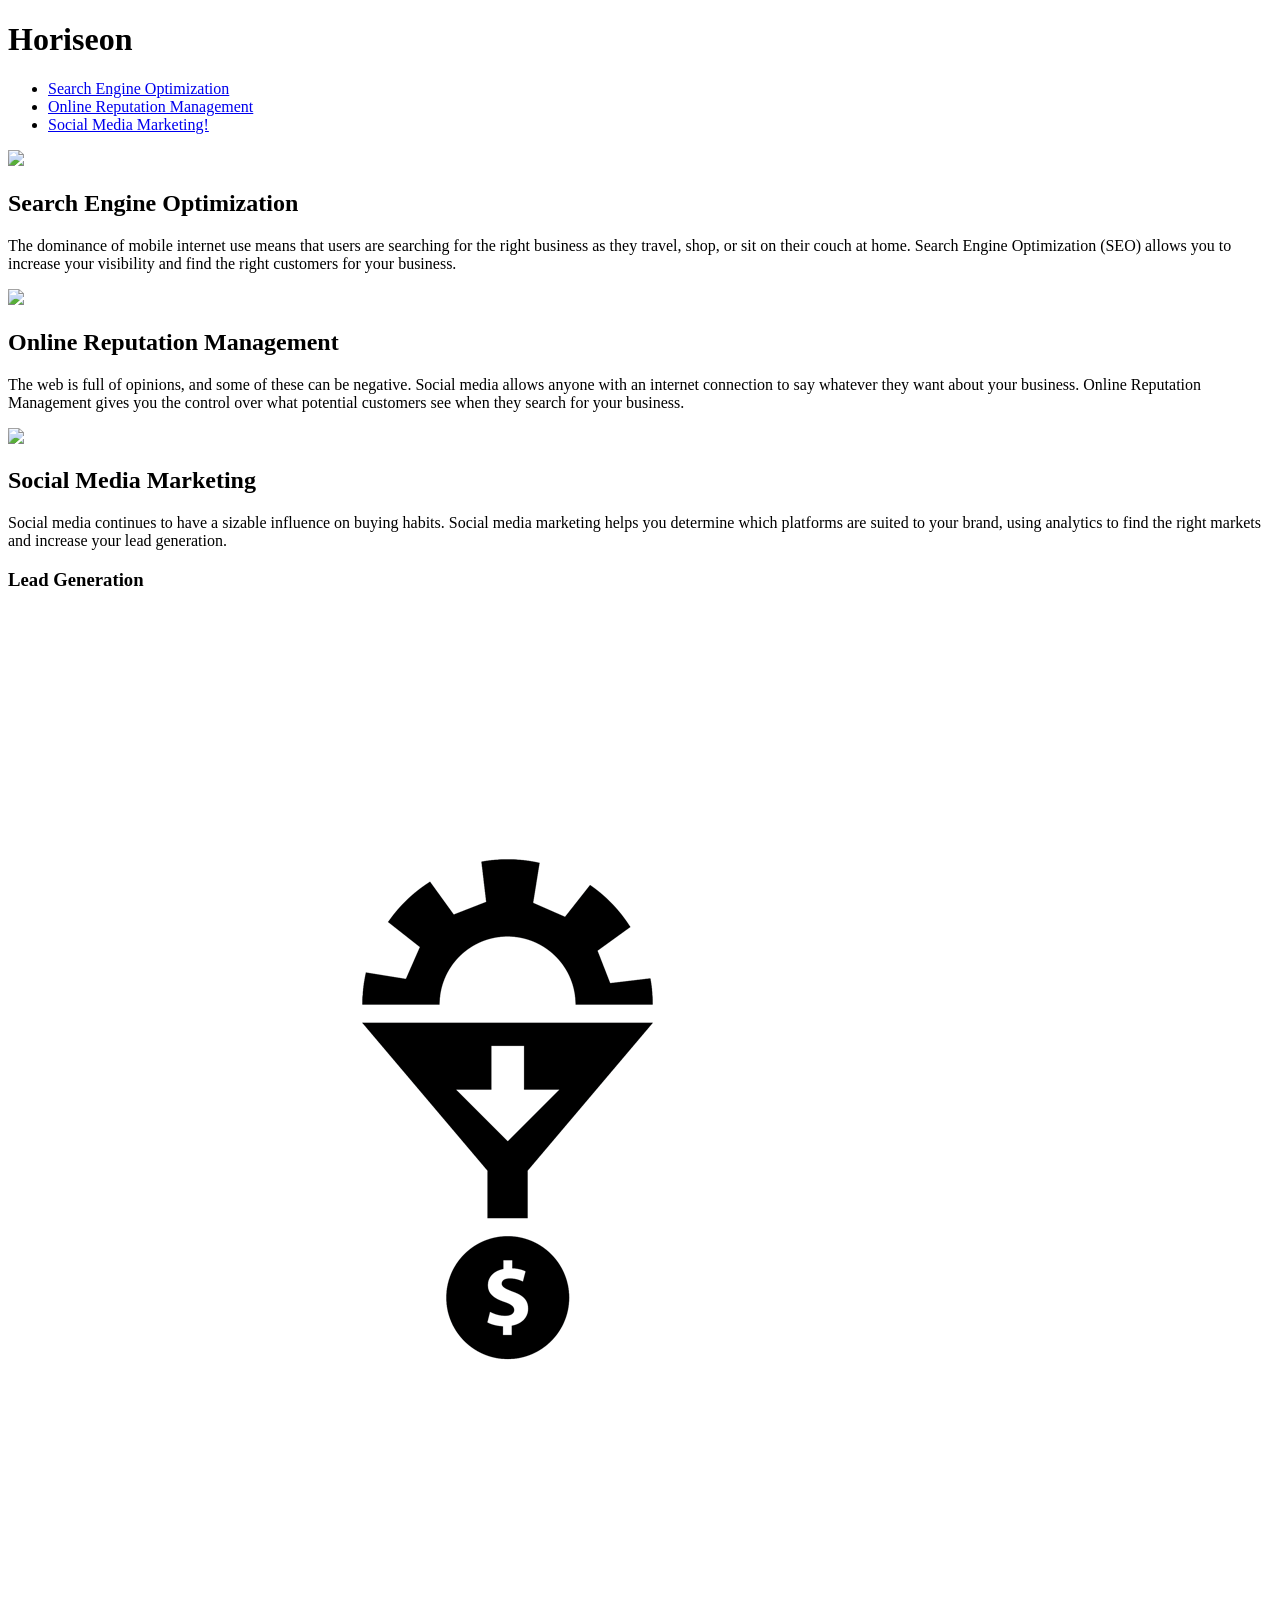
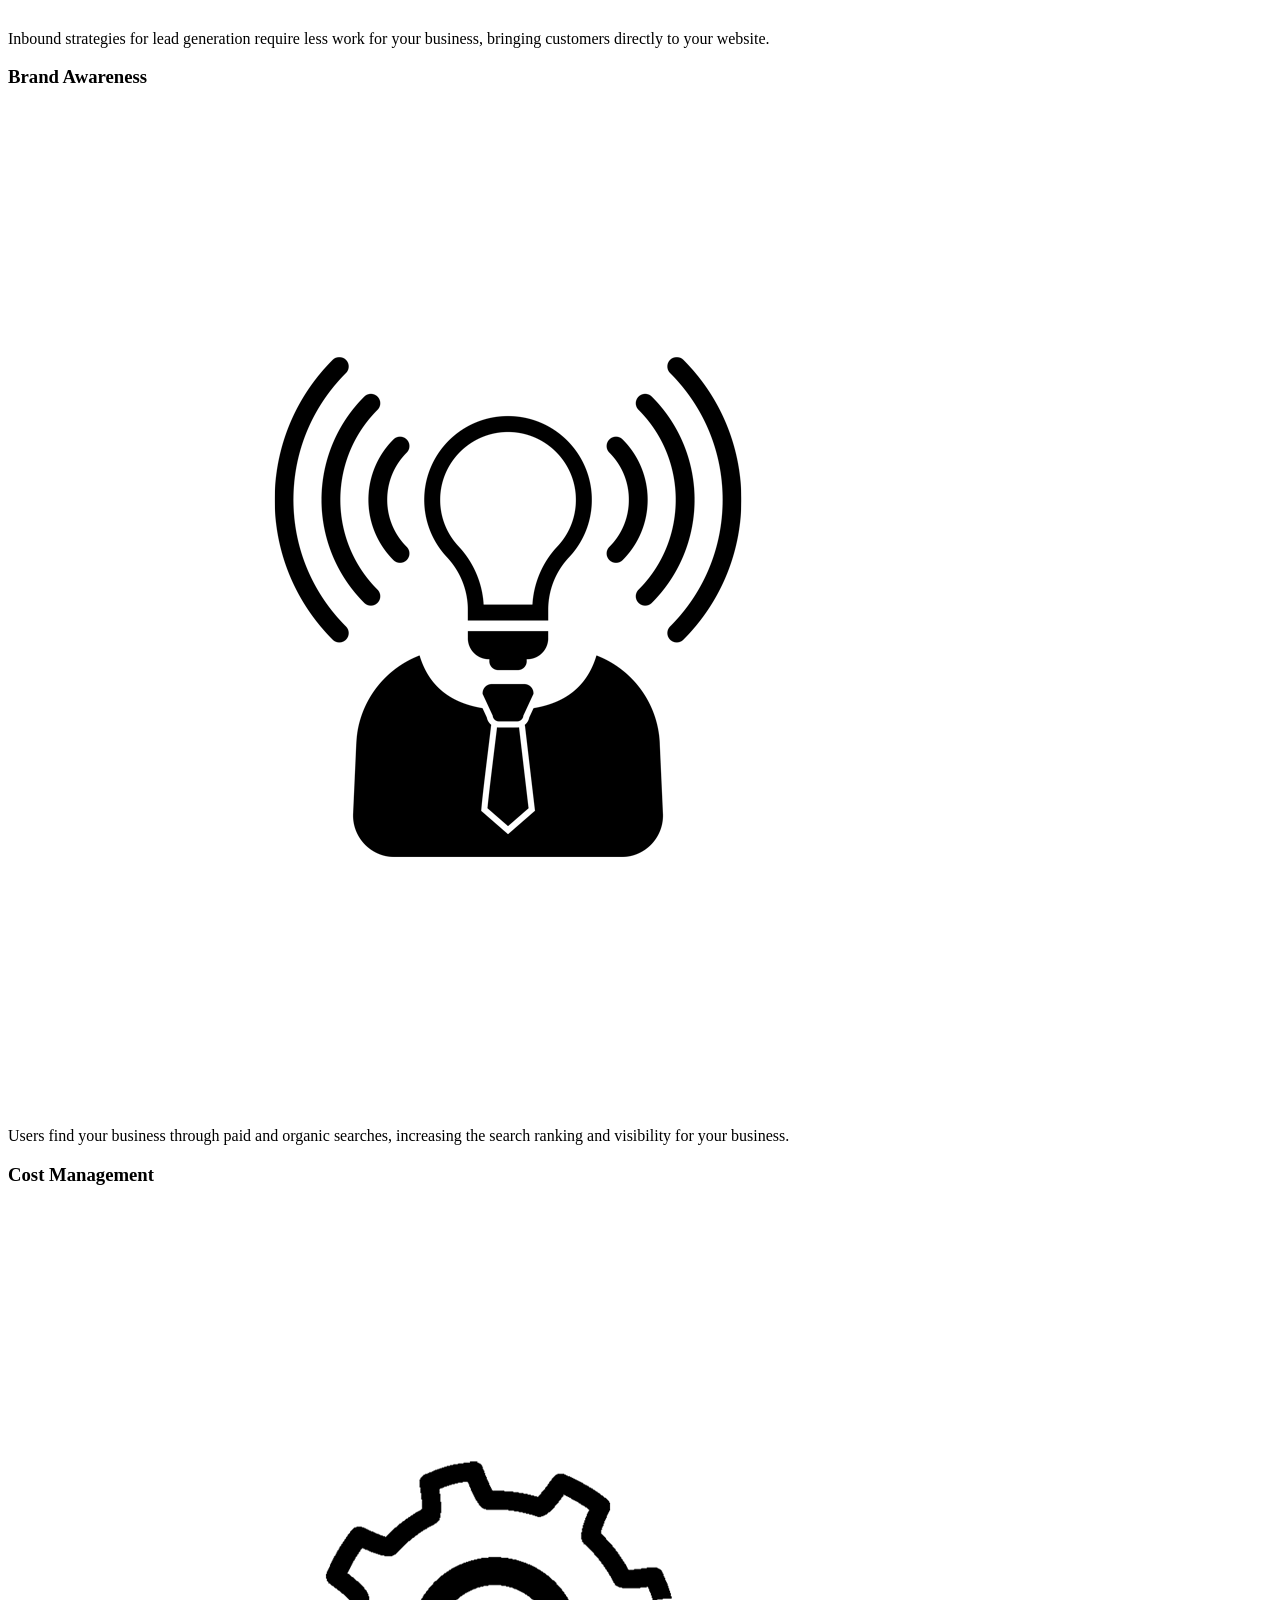
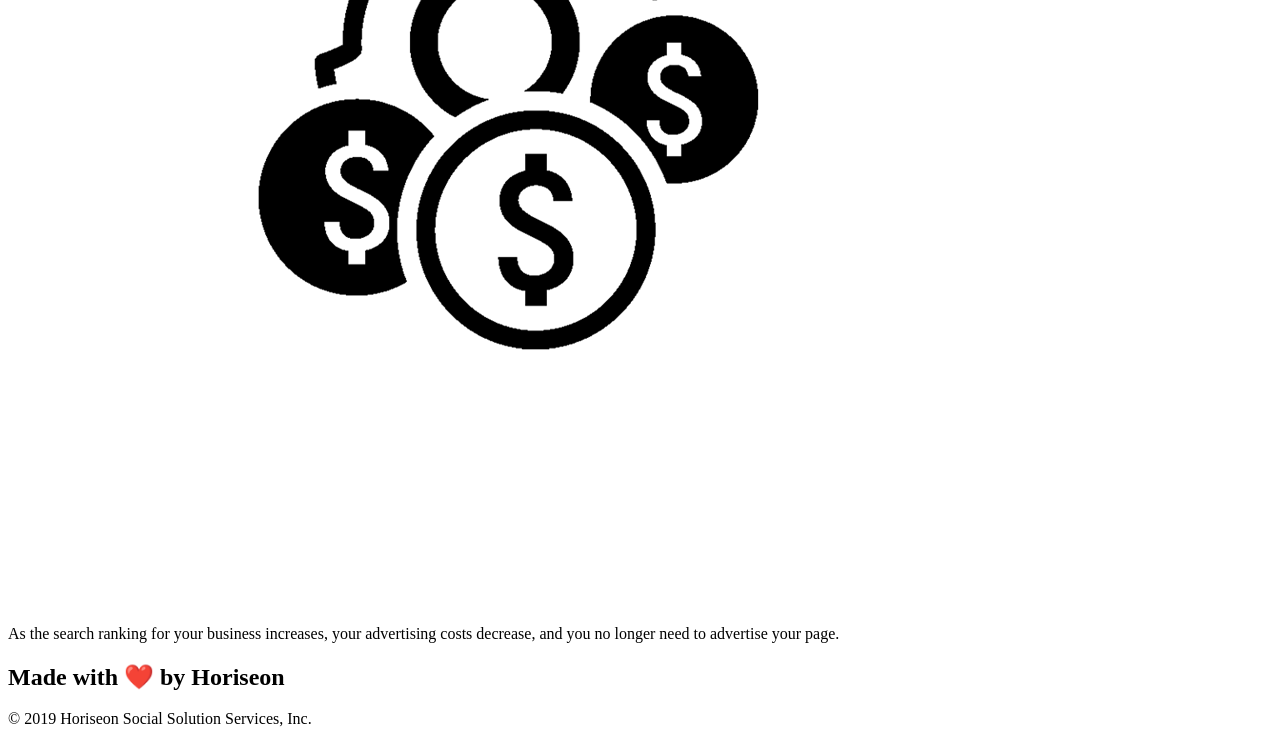
==== starter/index.html @ 95dfb550 "initial commit" ====
<!DOCTYPE html>
<html lang="en-gb">

<head>
    <meta charset="UTF-8" />
    <link rel="stylesheet" href="./assets/css/style.css">
    <title>website</title>
</head>

<body>
    <div class="header">
        <h1>Hori<span class="seo">seo</span>n</h1>
        <div>
            <ul>
                <li>
                    <a href="#search-engine-optimization">Search Engine Optimization</a>
                </li>
                <li>
                    <a href="#online-reputation-management">Online Reputation Management</a>
                </li>
                <li>
                    <a href="#social-media-marketing">Social Media Marketing!</a>
                </li>
            </ul>
        </div>
    </div>
    <div class="hero"></div>
    <div class="content">
        <div class="search-engine-optimization">
            <img src="./assets/images/search-engine-optimization.jpg" class="float-left" />
            <h2>Search Engine Optimization</h2>
            <p>
                The dominance of mobile internet use means that users are searching for the right business as they
                travel, shop, or sit on their couch at home. Search Engine Optimization (SEO) allows you to increase
                your visibility and find the right customers for your business.
            </p>
        </div>
        <div id="online-reputation-management" class="online-reputation-management">
            <img src="./assets/images/online-reputation-management.jpg" class="float-right" />
            <h2>Online Reputation Management</h2>
            <p>
                The web is full of opinions, and some of these can be negative. Social media allows anyone with an
                internet connection to say whatever they want about your business. Online Reputation Management gives
                you the control over what potential customers see when they search for your business.
            </p>
        </div>
        <div id="social-media-marketing" class="social-media-marketing">
            <img src="./assets/images/social-media-marketing.jpg" class="float-left" />
            <h2>Social Media Marketing</h2>
            <p>
                Social media continues to have a sizable influence on buying habits. Social media marketing helps you
                determine which platforms are suited to your brand, using analytics to find the right markets and
                increase your lead generation.
            </p>
        </div>
    </div>
    <div class="benefits">
        <div class="benefit-lead">
            <h3>Lead Generation</h3>
            <img src="./assets/images/lead-generation.png" />
            <p>
                Inbound strategies for lead generation require less work for your business, bringing customers directly
                to your website.
            </p>
        </div>
        <div class="benefit-brand">
            <h3>Brand Awareness</h3>
            <img src="./assets/images/brand-awareness.png" />
            <p>
                Users find your business through paid and organic searches, increasing the search ranking and visibility
                for your business.
            </p>
        </div>
        <div class="benefit-cost">
            <h3>Cost Management</h3>
            <img src="./assets/images/cost-management.png"></img>
            <p>
                As the search ranking for your business increases, your advertising costs decrease, and you no longer
                need to advertise your page.
            </p>
        </div>
    </div>
    <div class="footer">
        <h2>Made with ❤️️ by Horiseon</h2>
        <p>
            &copy; 2019 Horiseon Social Solution Services, Inc.
        </p>
    </div>
</body>

</html>
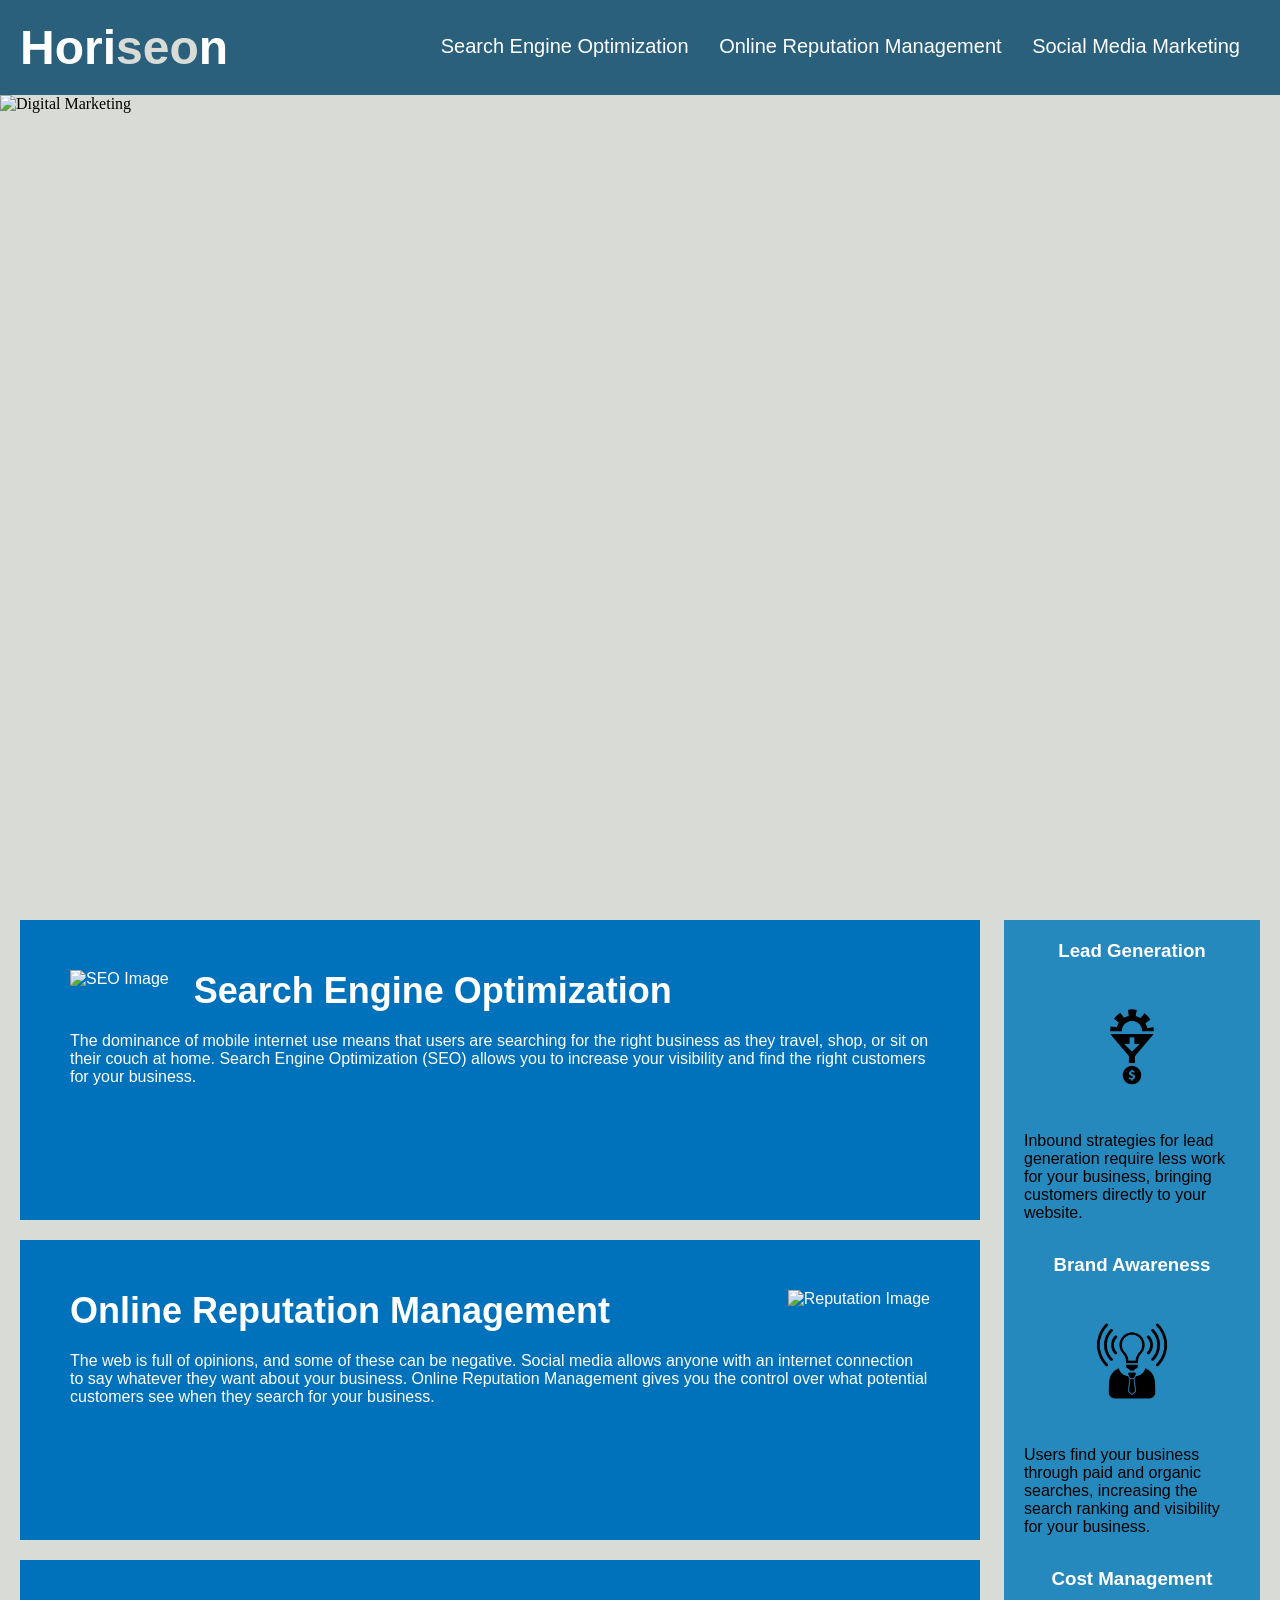
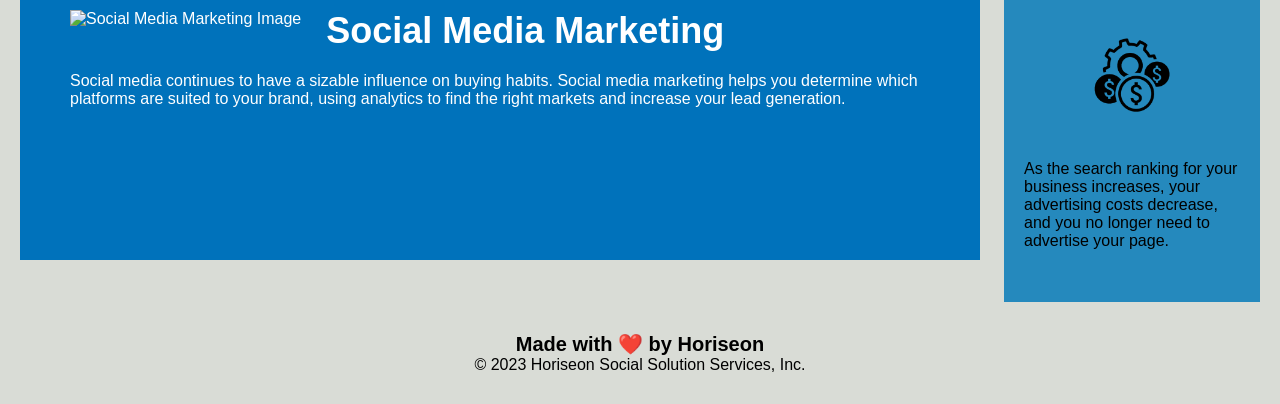
==== commit ff0a43d6: "Modified HTML" ====
--- a/starter/index.html
+++ b/starter/index.html
@@ -3,89 +3,100 @@
 
 <head>
     <meta charset="UTF-8" />
+    <meta name="viewport" content="width=device-width" />
     <link rel="stylesheet" href="./assets/css/style.css">
-    <title>website</title>
+    <title>Horiseon</title>
 </head>
 
 <body>
-    <div class="header">
-        <h1>Hori<span class="seo">seo</span>n</h1>
-        <div>
-            <ul>
-                <li>
-                    <a href="#search-engine-optimization">Search Engine Optimization</a>
-                </li>
-                <li>
-                    <a href="#online-reputation-management">Online Reputation Management</a>
-                </li>
-                <li>
-                    <a href="#social-media-marketing">Social Media Marketing!</a>
-                </li>
-            </ul>
+
+    <header>
+        <div class="header">
+            <h1>Hori<span class="seo">seo</span>n</h1>
+            <nav>
+                <ul>
+                    <li>
+                        <a href="#search-engine-optimization">Search Engine Optimization</a>
+                    </li>
+                    <li>
+                        <a href="#online-reputation-management">Online Reputation Management</a>
+                    </li>
+                    <li>
+                        <a href="#social-media-marketing">Social Media Marketing</a>
+                    </li>
+                </ul>
+            </nav>
         </div>
-    </div>
-    <div class="hero"></div>
-    <div class="content">
-        <div class="search-engine-optimization">
-            <img src="./assets/images/search-engine-optimization.jpg" class="float-left" />
-            <h2>Search Engine Optimization</h2>
+    </header>
+
+    <main>
+        <div class="hero"><img src="./assets/images/digital-marketing-meeting.jpg" alt="Digital Marketing" class="hero" /></div>
+        <div class="content">
+            <div class="search-engine-optimization">
+                <img src="./assets/images/search-engine-optimization.jpg" alt="SEO Image" class="float-left" />
+                <h2>Search Engine Optimization</h2>
+                <p>
+                    The dominance of mobile internet use means that users are searching for the right business as they
+                    travel, shop, or sit on their couch at home. Search Engine Optimization (SEO) allows you to increase
+                    your visibility and find the right customers for your business.
+                </p>
+            </div>
+            <div class="online-reputation-management">
+                <img src="./assets/images/online-reputation-management.jpg" alt="Reputation Image" class="float-right" />
+                <h2>Online Reputation Management</h2>
+                <p>
+                    The web is full of opinions, and some of these can be negative. Social media allows anyone with an
+                    internet connection to say whatever they want about your business. Online Reputation Management gives
+                    you the control over what potential customers see when they search for your business.
+                </p>
+            </div>
+            <div class="social-media-marketing">
+                <img src="./assets/images/social-media-marketing.jpg" alt="Social Media Marketing Image" class="float-left" />
+                <h2>Social Media Marketing</h2>
+                <p>
+                    Social media continues to have a sizable influence on buying habits. Social media marketing helps you
+                    determine which platforms are suited to your brand, using analytics to find the right markets and
+                    increase your lead generation.
+                </p>
+            </div>
+        </div>
+        <div class="benefits">
+            <div class="benefit-lead">
+                <h3>Lead Generation</h3>
+                <img src="./assets/images/lead-generation.png" alt="Lead-Generation" />
+                <p>
+                    Inbound strategies for lead generation require less work for your business, bringing customers directly
+                    to your website.
+                </p>
+            </div>
+            <div class="benefit-brand">
+                <h3>Brand Awareness</h3>
+                <img src="./assets/images/brand-awareness.png" alt="Brand-Awareness" />
+                <p>
+                    Users find your business through paid and organic searches, increasing the search ranking and visibility
+                    for your business.
+                </p>
+            </div>
+            <div class="benefit-cost">
+                <h3>Cost Management</h3>
+                <img src="./assets/images/cost-management.png" alt="Cost-Management" />
+                <p>
+                    As the search ranking for your business increases, your advertising costs decrease, and you no longer
+                    need to advertise your page.
+                </p>
+            </div>
+        </div>
+    </main>
+
+    <footer>
+        <div class="footer">
+            <h2>Made with ❤️️ by Horiseon</h2>
             <p>
-                The dominance of mobile internet use means that users are searching for the right business as they
-                travel, shop, or sit on their couch at home. Search Engine Optimization (SEO) allows you to increase
-                your visibility and find the right customers for your business.
+                &copy; 2023 Horiseon Social Solution Services, Inc.
             </p>
         </div>
-        <div id="online-reputation-management" class="online-reputation-management">
-            <img src="./assets/images/online-reputation-management.jpg" class="float-right" />
-            <h2>Online Reputation Management</h2>
-            <p>
-                The web is full of opinions, and some of these can be negative. Social media allows anyone with an
-                internet connection to say whatever they want about your business. Online Reputation Management gives
-                you the control over what potential customers see when they search for your business.
-            </p>
-        </div>
-        <div id="social-media-marketing" class="social-media-marketing">
-            <img src="./assets/images/social-media-marketing.jpg" class="float-left" />
-            <h2>Social Media Marketing</h2>
-            <p>
-                Social media continues to have a sizable influence on buying habits. Social media marketing helps you
-                determine which platforms are suited to your brand, using analytics to find the right markets and
-                increase your lead generation.
-            </p>
-        </div>
-    </div>
-    <div class="benefits">
-        <div class="benefit-lead">
-            <h3>Lead Generation</h3>
-            <img src="./assets/images/lead-generation.png" />
-            <p>
-                Inbound strategies for lead generation require less work for your business, bringing customers directly
-                to your website.
-            </p>
-        </div>
-        <div class="benefit-brand">
-            <h3>Brand Awareness</h3>
-            <img src="./assets/images/brand-awareness.png" />
-            <p>
-                Users find your business through paid and organic searches, increasing the search ranking and visibility
-                for your business.
-            </p>
-        </div>
-        <div class="benefit-cost">
-            <h3>Cost Management</h3>
-            <img src="./assets/images/cost-management.png"></img>
-            <p>
-                As the search ranking for your business increases, your advertising costs decrease, and you no longer
-                need to advertise your page.
-            </p>
-        </div>
-    </div>
-    <div class="footer">
-        <h2>Made with ❤️️ by Horiseon</h2>
-        <p>
-            &copy; 2019 Horiseon Social Solution Services, Inc.
-        </p>
-    </div>
+    </footer>
+
 </body>
 
 </html>
--- a/starter/assets/css/style.css
+++ b/starter/assets/css/style.css
@@ -0,0 +1,148 @@
+* {
+    box-sizing: border-box;
+    padding: 0;
+    margin: 0;
+}
+
+body {
+    background-color: #d9dcd6;
+}
+
+a {
+    color: #ffffff;
+    text-decoration: none;
+}
+
+p {
+    font-size: 16px;
+}
+
+/* Header CSS Properties */
+
+.header {
+    padding: 20px;
+    font-family: 'Trebuchet MS', 'Lucida Sans Unicode', 'Lucida Grande', 'Lucida Sans', Arial, sans-serif;
+    background-color: #2a607c;
+    color: #ffffff;
+}
+
+.header h1 {
+    display: inline-block;
+    font-size: 48px;
+}
+
+.header h1 .seo {
+    color: #d9dcd6;
+}
+
+.header nav {
+    padding-top: 15px;
+    margin-right: 20px;
+    float: right;
+    font-family: 'Gill Sans', 'Gill Sans MT', Calibri, 'Trebuchet MS', sans-serif;
+    font-size: 20px;
+}
+
+.header nav ul {
+    list-style-type: none;
+}
+
+.header nav ul li {
+    display: inline-block;
+    margin-left: 25px;
+}
+
+/* Hero CSS Properties */
+
+.hero {
+    height: 800px;
+    width: 100%;
+    margin-bottom: 25px;
+    background-size: cover;
+    background-position: center;
+}
+
+
+/* Content CSS Properties */
+/* Combined classes to decrease the code */
+
+.content {
+    width: 75%;
+    display: inline-block;
+    margin-left: 20px;
+}
+
+.float-left {
+    float: left;
+    margin-right: 25px;
+}
+
+.float-right {
+    float: right;
+    margin-left: 25px;
+}
+
+.search-engine-optimization, .online-reputation-management, .social-media-marketing {
+    margin-bottom: 20px;
+    padding: 50px;
+    height: 300px;
+    font-family: 'Gill Sans', 'Gill Sans MT', Calibri, 'Trebuchet MS', sans-serif;
+    background-color: #0072bb;
+    color: #ffffff;
+}
+
+.search-engine-optimization img, .online-reputation-management img, .social-media-marketing img {
+    max-height: 200px;
+}
+
+.search-engine-optimization h2, .online-reputation-management h2, .social-media-marketing h2 {
+    margin-bottom: 20px;
+    font-size: 36px;
+}
+
+/* Benefits CSS Properties */
+
+.benefits {
+    margin-right: 20px;
+    padding: 20px;
+    clear: both;
+    float: right;
+    width: 20%;
+    height: 100%;
+    font-family: 'Gill Sans', 'Gill Sans MT', Calibri, 'Trebuchet MS', sans-serif;
+    background-color: #2589bd;
+}
+
+.benefit-lead, .benefit-brand, .benefit-cost {
+    margin-bottom: 32px;
+    color: white;
+}
+
+.benefit-lead h3, .benefit-brand h3, .benefit-cost h3 {
+    margin-bottom: 10px;
+    text-align: center;
+}
+
+/* To increase contrast ratio for accessibility, text colour changed to black */
+.benefit-brand p, .benefit-cost p, .benefit-lead p {
+    color: black;
+}
+
+.benefit-lead img, .benefit-brand img, .benefit-cost img {
+    display: block;
+    margin: 10px auto;
+    max-width: 150px;
+}
+
+/* Footer CSS Properties */
+
+.footer {
+    padding: 30px;
+    clear: both;
+    font-family: 'Trebuchet MS', 'Lucida Sans Unicode', 'Lucida Grande', 'Lucida Sans', Arial, sans-serif;
+    text-align: center;
+}
+
+.footer h2 {
+    font-size: 20px;
+}
